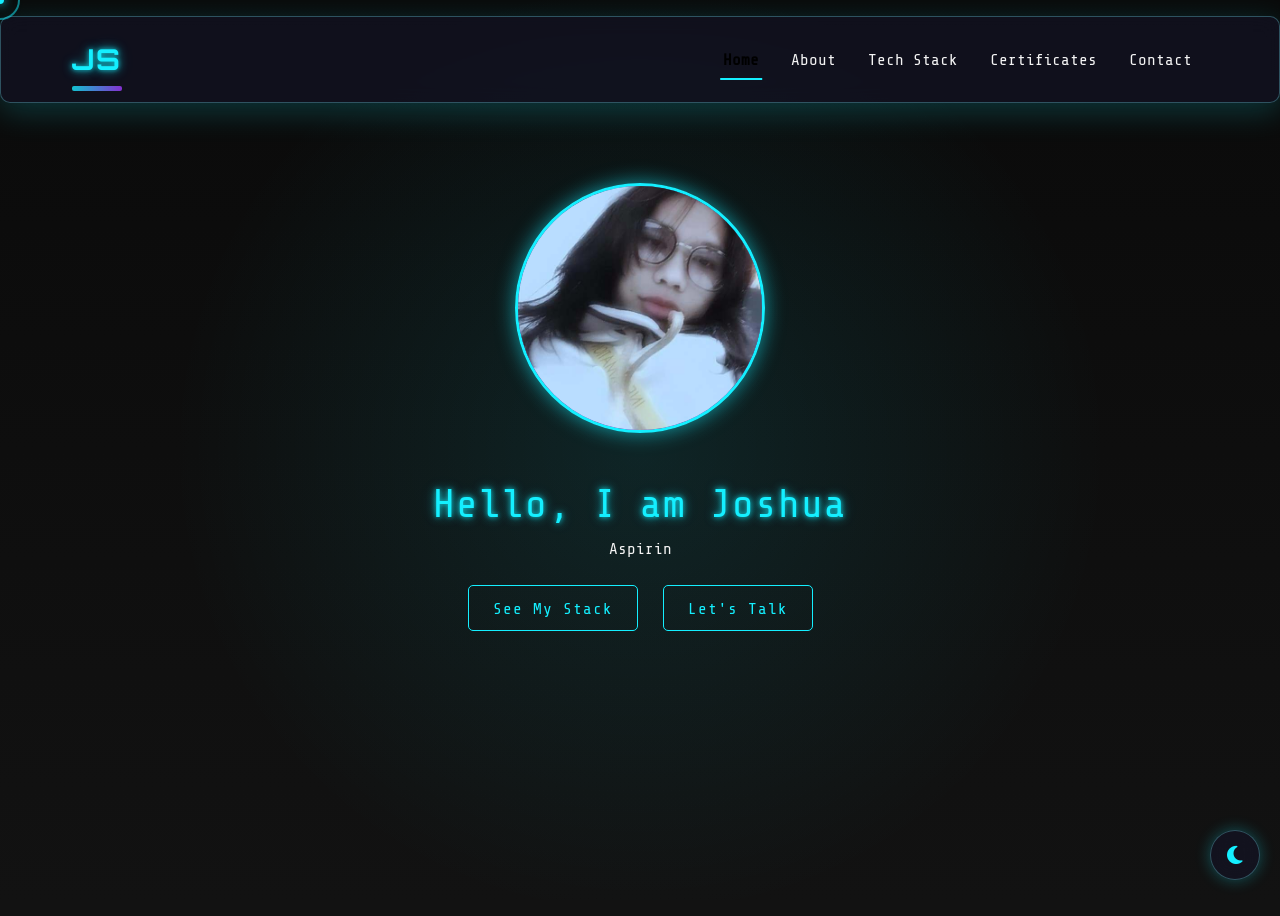
==== portfoliooo/index.html @ 91bd3d28 "Add files via upload" ====
<!-- index.html for Joshua's Cyberpunk Portfolio -->
<!DOCTYPE html>
<html lang="en">
<head>
  <meta charset="UTF-8">
  <meta name="viewport" content="width=device-width, initial-scale=1.0">
  <title>Joshua Santelices | Portfolio</title>
  <!-- Bootstrap CSS -->
  <link href="https://cdn.jsdelivr.net/npm/bootstrap@5.3.0-alpha1/dist/css/bootstrap.min.css" rel="stylesheet">
  <!-- Font Awesome Icons -->
  <link rel="stylesheet" href="https://cdnjs.cloudflare.com/ajax/libs/font-awesome/6.4.0/css/all.min.css">
  <!-- AOS Library for scroll animations -->
  <link href="https://unpkg.com/aos@2.3.1/dist/aos.css" rel="stylesheet">
  <!-- Custom CSS Files -->
  <link rel="stylesheet" href="css/style.css">
  <link rel="stylesheet" href="css/navbar.css">
  <link rel="stylesheet" href="css/cursor.css">
</head>
<body>
  <!-- Background elements -->
  <div class="bg-cyber"></div>
  <div class="bg-circuit"></div>
  
  <!-- Custom cursor elements -->
  <div class="cursor-dot"></div>
  <div class="cursor-outline"></div>
  
  <!-- Eto 'yung navbar bro, smooth transition lang para chill yung vibes -->
  <header>
    <nav class="navbar navbar-expand-lg glass-panel">
      <div class="container">
        <a class="navbar-brand neon-text" href="index.html">JS</a>
        <button class="navbar-toggler" type="button" data-bs-toggle="collapse" data-bs-target="#navbarNav">
          <span class="navbar-toggler-icon"></span>
        </button>
        <div class="collapse navbar-collapse" id="navbarNav">
          <ul class="navbar-nav ms-auto">
            <li class="nav-item">
              <a class="nav-link active" href="index.html">Home</a>
            </li>
            <li class="nav-item">
              <a class="nav-link" href="about.html">About</a>
            </li>
            <li class="nav-item">
              <a class="nav-link" href="tech-stack.html">Tech Stack</a>
            </li>
            <li class="nav-item">
              <a class="nav-link" href="certificates.html">Certificates</a>
            </li>
            <li class="nav-item">
              <a class="nav-link" href="contact.html">Contact</a>
            </li>
          </ul>
        </div>
      </div>
    </nav>
  </header>

  <main>
    <!-- Home Page Content - G na to pre, perfect homepage na to 👌 -->
    <section id="home" class="section">
      <div class="container">
        <div class="row justify-content-center text-center">
          <div class="col-md-10">
            <!-- Profile picture with enhanced animation, now centered at top -->
            <div class="d-flex justify-content-center mb-5">
              <div class="profile-pic-container" data-aos="zoom-in" data-aos-duration="1000">
                <div class="profile-pic enhanced">
                  <img src="assets/images/profile.png" alt="Joshua Santelices">
                </div>
              </div>
            </div>
            
            <!-- Main headline -->
            <h1 class="mt-4 neon-text" data-aos="fade-up" data-aos-delay="200">Hello, I am Joshua</h1>
            
            <!-- Typewriter effect text -->
            <div class="typewriter-container" data-aos="fade-up" data-aos-delay="400">
              <p class="typewriter">Aspiring Cybersecurity Professional</p>
            </div>
            
            <!-- CTA Buttons - G na 'to bro, dito yung mga call to action buttons mo -->
            <div class="cta-buttons mt-4" data-aos="fade-up" data-aos-delay="600">
              <a href="tech-stack.html" class="cyber-btn me-3"><span class="btn-text">See My Stack</span></a>
              <a href="contact.html" class="cyber-btn"><span class="btn-text">Let's Talk</span></a>
            </div>
          </div>
        </div>
      </div>
    </section>
  </main>
  
  <!-- Dark/Light Mode Toggle -->
  <div class="mode-toggle" id="modeToggle">
    <i class="fas fa-moon"></i>
  </div>

  <!-- Bootstrap JS -->
  <script src="https://cdn.jsdelivr.net/npm/bootstrap@5.3.0-alpha1/dist/js/bootstrap.bundle.min.js"></script>
  <!-- AOS JS -->
  <script src="https://unpkg.com/aos@2.3.1/dist/aos.js"></script>
  <!-- Custom JS -->
  <script src="js/script.js"></script>
  <script src="js/cursor.js"></script>
</body>
</html>
---- portfoliooo/css/style.css ----
@import url('https://fonts.googleapis.com/css2?family=Orbitron:wght@400;500;600;700;800;900&family=Share+Tech+Mono&display=swap');

:root {
  --bg-dark: #121212;
  --bg-darker: #0a0a0a;
  --text-color: #f4f4f4;
  --primary-color: #14efff; /* Neon Blue - main neon color */
  --primary-color-rgb: 20, 239, 255; /* RGB values for effects */
  --secondary-color: #a239ff; /* Neon Purple - secondary neon color */
  --secondary-color-rgb: 162, 57, 255; /* RGB values for effects */
  --accent-color: #ff2975; /* Neon Pink - accent color */
  --accent-color-rgb: 255, 41, 117; /* RGB values for effects */
  --glass-bg: rgba(20, 20, 40, 0.6);
  --glass-border: rgba(120, 239, 255, 0.3);
  --glass-shadow: 0 8px 32px 0 rgba(20, 239, 255, 0.2);
  --btn-hover: #e040fb; /* Button hover state */
  --timeline-bg: #1a1a1a;
  --timeline-accent: #7c4dff;
  --glass-blur: 10px;
  --transition-speed: 0.3s;
  --radius-sm: 5px;
  --radius-md: 10px;
  --radius-lg: 15px;
  --radius-circle: 50%;
  --gap-sm: 0.5rem;
  --gap-md: 1rem;
  --gap-lg: 2rem;
}

body.light-mode {
  --bg-dark: #f0f4ff; /* Main background */
  --bg-darker: #e0e5eb;
  --text-color: #1a1a1a; /* Standard text color */
  --primary-color: #00bcd4; /* Highlights, links, buttons */
  --primary-color-rgb: 0, 188, 212; /* RGB values for effects */
  --secondary-color: #9c27b0; /* Secondary highlights, icons */
  --secondary-color-rgb: 156, 39, 176; /* RGB values for effects */
  --accent-color: #e040fb; /* Accent color */
  --accent-color-rgb: 224, 64, 251; /* RGB values for effects */
  --glass-bg: rgba(255, 255, 255, 0.6); /* Semi-transparent panels with blur */
  --glass-border: rgba(20, 188, 212, 0.3);
  --glass-shadow: 0 8px 32px 0 rgba(0, 0, 0, 0.1);
  --btn-hover: #e040fb; /* Hover state for interactive elements */
  --timeline-bg: #ffffff; /* Background for education timeline */
  --timeline-accent: #7c4dff; /* Accent color for timeline markers */
}

* {
  margin: 0;
  padding: 0;
  box-sizing: border-box;
  font-family: 'Share Tech Mono', monospace;
  cursor: none;
}

body {
  background-color: var(--bg-dark);
  color: var(--text-color);
  overflow-x: hidden;
  position: relative;
  min-height: 100vh;
}

.bg-cyber {
  position: fixed;
  top: 0;
  left: 0;
  width: 100%;
  height: 100%;
  background: linear-gradient(to bottom, var(--bg-darker), var(--bg-dark));
  z-index: -1;
  overflow: hidden;
}

.bg-cyber::before {
  content: '';
  position: absolute;
  top: 0;
  left: 0;
  right: 0;
  bottom: 0;
  background: radial-gradient(circle at 50% 50%, rgba(20, 239, 255, 0.1), transparent 60%);
  z-index: -1;
}

body.light-mode .bg-cyber::before {
  background: radial-gradient(circle at 50% 50%, rgba(20, 239, 255, 0.2), transparent 70%);
}

.bg-circuit {
  position: fixed;
  top: 0;
  left: 0;
  width: 100%;
  height: 100%;
  background-image: url('../assets/images/circuit-pattern.svg');
  background-size: cover;
  opacity: 0.05;
  z-index: -999;
  pointer-events: none;
}

body.light-mode .bg-circuit {
  opacity: 0.07;
  filter: contrast(1.2) brightness(0.8);
  background-blend-mode: multiply;
}

.glass-panel {
  background: var(--glass-bg);
  backdrop-filter: blur(var(--glass-blur));
  -webkit-backdrop-filter: blur(var(--glass-blur));
  border: 1px solid var(--glass-border);
  box-shadow: var(--glass-shadow);
  border-radius: var(--radius-md);
  padding: var(--gap-lg);
  margin: 1rem 0;
  transition: all var(--transition-speed) ease;
}

body.light-mode .glass-panel {
  box-shadow: 0 8px 32px 0 rgba(0, 0, 0, 0.1);
}

.glass-panel:hover {
  box-shadow: 0 10px 40px 0 rgba(var(--primary-color-rgb), 0.2);
  border-color: rgba(var(--primary-color-rgb), 0.3);
}

.neon-text {
  color: var(--primary-color);
  text-shadow: 0 0 5px rgba(var(--primary-color-rgb), 0.7), 
               0 0 10px rgba(var(--primary-color-rgb), 0.5),
               0 0 15px rgba(var(--primary-color-rgb), 0.3);
  letter-spacing: 1px;
  transition: all var(--transition-speed) ease;
}

body.light-mode .neon-text {
  text-shadow: 0 0 3px rgba(var(--primary-color-rgb), 0.5),
               0 0 7px rgba(var(--primary-color-rgb), 0.2);
}

.neon-text:hover {
  text-shadow: 0 0 10px rgba(var(--primary-color-rgb), 0.8),
               0 0 20px rgba(var(--primary-color-rgb), 0.5),
               0 0 30px rgba(var(--primary-color-rgb), 0.3);
}

.cyber-btn {
  position: relative;
  display: inline-block;
  background: transparent;
  color: var(--primary-color);
  border: 1px solid var(--primary-color);
  padding: 0.6rem 1.5rem;
  border-radius: var(--radius-sm);
  font-family: 'Orbitron', sans-serif;
  font-weight: 500;
  letter-spacing: 1px;
  overflow: hidden;
  transition: all var(--transition-speed) ease;
  z-index: 1;
  cursor: none;
  text-decoration: none;
}

.cyber-btn::before {
  content: '';
  position: absolute;
  top: 0;
  left: -100%;
  width: 100%;
  height: 100%;
  background: linear-gradient(90deg, transparent, rgba(var(--primary-color-rgb), 0.4), transparent);
  transition: all var(--transition-speed) ease;
  z-index: -1;
}

.cyber-btn:hover {
  color: #fff;
  box-shadow: 0 0 15px rgba(var(--primary-color-rgb), 0.5);
  transform: translateY(-2px);
}

body.light-mode .cyber-btn:hover {
  color: #fff;
  background-color: rgba(var(--primary-color-rgb), 0.1);
  box-shadow: 0 0 15px rgba(var(--primary-color-rgb), 0.3);
}

.neon-border {
  border: 2px solid var(--primary-color);
  box-shadow: 0 0 5px rgba(var(--primary-color-rgb), 0.7),
              inset 0 0 5px rgba(var(--primary-color-rgb), 0.7),
              0 0 10px rgba(var(--primary-color-rgb), 0.3);
  transition: all var(--transition-speed) ease;
}

body.light-mode .neon-border {
  box-shadow: 0 0 5px rgba(var(--primary-color-rgb), 0.5),
              inset 0 0 5px rgba(var(--primary-color-rgb), 0.5);
}

.profile-pic {
  width: 250px;
  height: 250px;
  border-radius: var(--radius-circle);
  border: 3px solid var(--primary-color);
  position: relative;
  overflow: hidden;
  transition: all var(--transition-speed) ease;
  box-shadow: 0 0 20px rgba(var(--primary-color-rgb), 0.6);
}

body.light-mode .profile-pic {
  box-shadow: 0 0 15px rgba(var(--primary-color-rgb), 0.4);
}

.profile-pic img {
  width: 100%;
  height: 100%;
  object-fit: cover;
  transition: all var(--transition-speed) ease;
}

.profile-pic.enhanced::before {
  content: '';
  position: absolute;
  top: -5px;
  left: -5px;
  right: -5px;
  bottom: -5px;
  border-radius: var(--radius-circle);
  background: conic-gradient(var(--primary-color), var(--secondary-color), var(--primary-color));
  z-index: -1;
  animation: rotate 4s linear infinite;
  opacity: 0.8;
}

body.light-mode .profile-pic.enhanced::before {
  opacity: 0.6;
}

.profile-pic.enhanced::after {
  content: '';
  position: absolute;
  top: -12px;
  left: -12px;
  right: -12px;
  bottom: -12px;
  border-radius: var(--radius-circle);
  background: conic-gradient(var(--secondary-color), var(--primary-color), var(--secondary-color));
  z-index: -2;
  animation: rotate 6s linear infinite reverse;
  opacity: 0.4;
}

body.light-mode .profile-pic.enhanced::after {
  opacity: 0.3;
}

.mode-toggle {
  position: fixed;
  bottom: 20px;
  right: 20px;
  width: 50px;
  height: 50px;
  border-radius: var(--radius-circle);
  background: var(--glass-bg);
  border: 1px solid var(--glass-border);
  display: flex;
  align-items: center;
  justify-content: center;
  cursor: pointer;
  z-index: 100;
  transition: all var(--transition-speed) ease;
  box-shadow: 0 0 15px rgba(var(--primary-color-rgb), 0.3);
  backdrop-filter: blur(var(--glass-blur));
  -webkit-backdrop-filter: blur(var(--glass-blur));
}

.mode-toggle:hover {
  transform: rotate(15deg) scale(1.1);
  box-shadow: 0 0 20px rgba(var(--primary-color-rgb), 0.5);
}

.mode-toggle i {
  color: var(--primary-color);
  font-size: 1.3rem;
  transition: all var(--transition-speed) ease;
}

.mode-toggle:hover i {
  transform: rotate(-15deg);
  color: var(--secondary-color);
}

.container {
  max-width: 1200px;
  margin: 0 auto;
  padding: 0 2rem;
}

.section {
  padding: 4rem 0;
}

@media (max-width: 768px) {
  .section {
    padding: 2rem 0;
  }
  
  .profile-pic {
    width: 200px;
    height: 200px;
  }
}

@media (max-width: 576px) {
  .profile-pic {
    width: 150px;
    height: 150px;
  }
}

.fade-in {
  opacity: 0;
  transform: translateY(20px);
  transition: opacity 0.6s ease, transform 0.6s ease;
}

.fade-in.active {
  opacity: 1;
  transform: translateY(0);
}

::-webkit-scrollbar {
  width: 8px;
}

::-webkit-scrollbar-track {
  background: var(--bg-darker);
}

::-webkit-scrollbar-thumb {
  background: var(--primary-color);
  border-radius: 10px;
}

::-webkit-scrollbar-thumb:hover {
  background: var(--secondary-color);
}

/* ----- PRELOADER STYLES ----- */
/* Para may cool loading animation bago mag-load ang site */

.preloader {
  position: fixed;
  top: 0;
  left: 0;
  width: 100%;
  height: 100%;
  background-color: var(--bg-dark);
  display: flex;
  justify-content: center;
  align-items: center;
  z-index: 9999;
  transition: opacity 0.5s ease;
}

.preloader-hidden {
  opacity: 0;
  pointer-events: none;
}

.preloader-content {
  text-align: center;
}

.cyber-spinner {
  width: 60px;
  height: 60px;
  margin: 0 auto 20px;
  border: 3px solid transparent;
  border-top: 3px solid var(--primary-color);
  border-right: 3px solid var(--secondary-color);
  border-radius: 50%;
  animation: spin 1s linear infinite;
  position: relative;
}

.cyber-spinner::before {
  content: '';
  position: absolute;
  top: -10px;
  left: -10px;
  right: -10px;
  bottom: -10px;
  border: 1px solid var(--primary-color);
  border-radius: 50%;
  animation: pulse 2s linear infinite;
}

.loading-text {
  font-family: 'Share Tech Mono', monospace;
  color: var(--primary-color);
  font-size: 1.2rem;
  letter-spacing: 3px;
}

.dot {
  animation: blink 1.4s infinite;
  opacity: 0;
}

.dot:nth-child(2) {
  animation-delay: 0.2s;
}

.dot:nth-child(3) {
  animation-delay: 0.4s;
}

@keyframes blink {
  0% { opacity: 0; }
  50% { opacity: 1; }
  100% { opacity: 0; }
}

@keyframes spin {
  0% { transform: rotate(0deg); }
  100% { transform: rotate(360deg); }
}

@keyframes pulse {
  0% { 
    transform: scale(1);
    opacity: 0.6;
  }
  50% { 
    transform: scale(1.1);
    opacity: 0.2;
  }
  100% { 
    transform: scale(1);
    opacity: 0.6;
  }
}

/* ----- PAGE TRANSITION EFFECTS ----- */
/* Para smooth yung transitions between pages */

.page-transition-out {
  opacity: 0;
  transform: translateY(-20px);
  transition: opacity 0.3s ease, transform 0.3s ease;
}

.page-loaded main {
  animation: fadeIn 0.5s ease forwards;
}

@keyframes fadeIn {
  from {
    opacity: 0;
    transform: translateY(20px);
  }
  to {
    opacity: 1;
    transform: translateY(0);
  }
}

.animate-in {
  animation: slideUp 0.5s ease forwards;
}

@keyframes slideUp {
  from {
    opacity: 0;
    transform: translateY(30px);
  }
  to {
    opacity: 1;
    transform: translateY(0);
  }
}

/* Enhanced profile image pulse animation */
@keyframes pulse {
  0% {
    box-shadow: 0 0 20px rgba(var(--primary-color-rgb), 0.6);
  }
  50% {
    box-shadow: 0 0 30px rgba(var(--primary-color-rgb), 0.8);
  }
  100% {
    box-shadow: 0 0 20px rgba(var(--primary-color-rgb), 0.6);
  }
}

.profile-pic.pulse {
  animation: pulse 2s ease-in-out;
}
---- portfoliooo/css/navbar.css ----
.navbar {
  padding: 1rem 0;
  transition: all 0.3s ease;
  margin: 1rem 0;
  border-radius: 10px;
}

.navbar-brand {
  font-family: 'Orbitron', sans-serif;
  font-size: 1.8rem;
  font-weight: 700;
  letter-spacing: 2px;
  position: relative;
}

/* Eto yung glow effect sa brand name, para glow siya sa page */
.navbar-brand::after {
  content: '';
  position: absolute;
  width: 100%;
  height: 5px;
  background: linear-gradient(90deg, var(--primary-color), var(--secondary-color));
  bottom: -5px;
  left: 0;
  border-radius: 2px;
  opacity: 0.8;
}

.navbar-toggler {
  border: none;
  background: rgba(20, 239, 255, 0.2);
  padding: 0.5rem;
  border-radius: 5px;
  cursor: none;
}

.navbar-toggler:focus {
  box-shadow: 0 0 10px rgba(20, 239, 255, 0.5);
}

.navbar-toggler-icon {
  background-image: url("data:image/svg+xml,%3csvg xmlns='http://www.w3.org/2000/svg' viewBox='0 0 30 30'%3e%3cpath stroke='rgba(20, 239, 255, 0.8)' stroke-linecap='round' stroke-miterlimit='10' stroke-width='2' d='M4 7h22M4 15h22M4 23h22'/%3e%3c/svg%3e");
}

.nav-link {
  color: var(--text-color);
  font-family: 'Share Tech Mono', monospace;
  font-size: 1rem;
  font-weight: 400;
  margin: 0 0.5rem;
  padding: 0.5rem 1rem;
  position: relative;
  overflow: hidden;
  z-index: 1;
  transition: all 0.3s ease;
  cursor: none;
}

/* yung hover effect sa navigation links */
.nav-link::before {
  content: '';
  position: absolute;
  bottom: 0;
  left: 50%;
  width: 0;
  height: 2px;
  background: var(--primary-color);
  transition: all 0.3s ease;
  z-index: -1;
  transform: translateX(-50%);
}

.nav-link:hover {
  color: var(--primary-color);
}

.nav-link:hover::before {
  width: 80%;
}

.nav-link.active {
  color: var(--primary-color);
  font-weight: 600;
}

.nav-link.active::before {
  width: 80%;
  height: 2px;
}

/* Responsive styles for navbar */
@media (max-width: 991.98px) {
  .navbar-collapse {
    background: var(--glass-bg);
    backdrop-filter: blur(10px);
    padding: 1rem;
    border-radius: 10px;
    margin-top: 1rem;
    border: 1px solid var(--glass-border);
  }

  .nav-link {
    padding: 0.7rem 1rem;
    margin: 0.2rem 0;
    border-radius: 5px;
  }
  
  .nav-link:hover, .nav-link.active {
    background: rgba(20, 239, 255, 0.1);
  }
}
---- portfoliooo/css/cursor.css ----
/* Hide default cursor when custom cursor is active */
* {
  cursor: none !important;
}

.cursor-dot, 
.cursor-outline {
  pointer-events: none;
  position: fixed;
  top: 0;
  left: 0;
  transform: translate(-50%, -50%);
  border-radius: 50%;
  z-index: 9999;
}

/* Inner dot of cursor */
.cursor-dot {
  width: 8px;
  height: 8px;
  background-color: var(--primary-color);
  box-shadow: 0 0 10px rgba(20, 239, 255, 0.8), 
              0 0 20px rgba(20, 239, 255, 0.4),
              0 0 30px rgba(20, 239, 255, 0.2);
  transition: opacity 0.15s ease-in-out, transform 0.15s ease-in-out;
}

/* Outer ring of cursor */
.cursor-outline {
  width: 40px;
  height: 40px;
  background-color: transparent;
  border: 2px solid rgba(20, 239, 255, 0.5);
  transition: transform 0.3s ease-in-out, width 0.3s ease-in-out, height 0.3s ease-in-out;
}

/* Cursor trails - multiple elements will be created via JS */
.cursor-trail {
  position: fixed;
  width: 20px;
  height: 20px;
  background: radial-gradient(circle, var(--primary-color) 0%, rgba(20, 239, 255, 0) 70%);
  border-radius: 50%;
  pointer-events: none;
  opacity: 0.7;
  z-index: 9998;
  filter: blur(4px);
  mix-blend-mode: screen;
  transition: opacity 0.5s ease;
}

/* Cursor style changes on clickable elements */
a:hover ~ .cursor-dot,
button:hover ~ .cursor-dot,
input:hover ~ .cursor-dot,
.clickable:hover ~ .cursor-dot {
  transform: translate(-50%, -50%) scale(1.5);
  background-color: var(--secondary-color);
}

a:hover ~ .cursor-outline,
button:hover ~ .cursor-outline,
input:hover ~ .cursor-outline,
.clickable:hover ~ .cursor-outline {
  transform: translate(-50%, -50%) scale(1.5);
  border-color: var(--secondary-color);
  width: 30px;
  height: 30px;
  opacity: 0.8;
}

/* Hide on touch devices */
@media (hover: none) and (pointer: coarse) {
  .cursor-dot,
  .cursor-outline,
  .cursor-trail {
    display: none;
  }
  
  * {
    cursor: auto !important;
  }
}
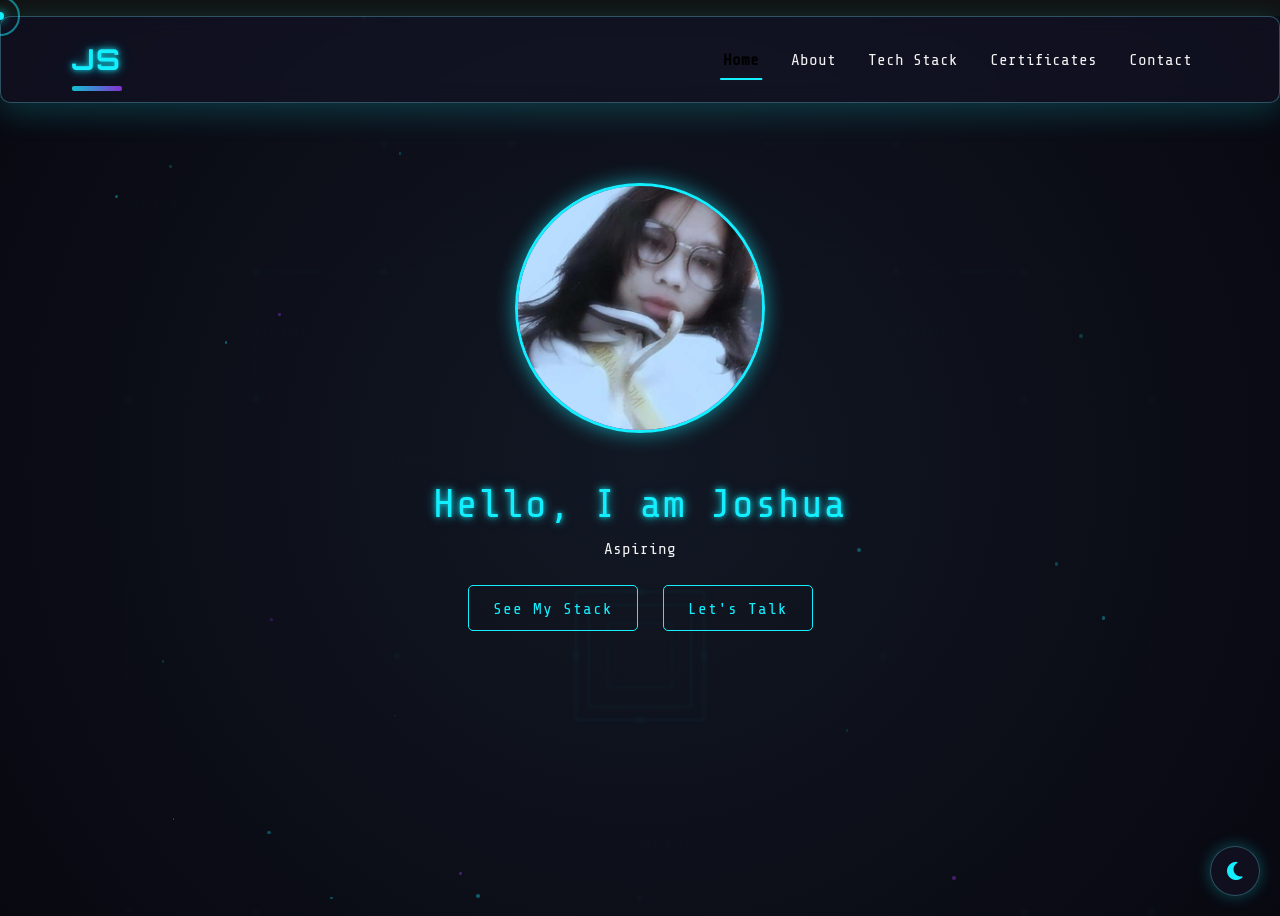
==== commit c2f36091: "Add files via upload bg changes" ====
--- a/portfoliooo/index.html
+++ b/portfoliooo/index.html
@@ -17,9 +17,10 @@
   <link rel="stylesheet" href="css/cursor.css">
 </head>
 <body>
-  <!-- Background elements -->
-  <div class="bg-cyber"></div>
-  <div class="bg-circuit"></div>
+  <!-- Enhanced Background elements with multi-layer 3D effect -->
+  <div class="bg-layer-1"></div>
+  <div class="bg-layer-2"></div>
+  <div class="bg-layer-3"></div>
   
   <!-- Custom cursor elements -->
   <div class="cursor-dot"></div>
--- a/portfoliooo/css/style.css
+++ b/portfoliooo/css/style.css
@@ -59,6 +59,8 @@
   overflow-x: hidden;
   position: relative;
   min-height: 100vh;
+  perspective: 1000px;
+  transform-style: preserve-3d;
 }
 
 .bg-cyber {
@@ -104,6 +106,52 @@
   opacity: 0.07;
   filter: contrast(1.2) brightness(0.8);
   background-blend-mode: multiply;
+}
+
+.bg-layer-1, .bg-layer-2, .bg-layer-3 {
+  position: fixed;
+  top: 0;
+  left: 0;
+  width: 100%;
+  height: 100%;
+  pointer-events: none;
+  transition: opacity 0.5s ease;
+}
+
+.bg-layer-1 {
+  background: radial-gradient(circle at center, #121824 0%, #080810 100%);
+  z-index: -1002;
+}
+
+.bg-layer-2 {
+  background-image: url('../assets/images/enhanced-circuit.svg');
+  background-size: cover;
+  opacity: 0.07;
+  z-index: -1001;
+  filter: blur(1px);
+}
+
+.bg-layer-3 {
+  background-image: linear-gradient(rgba(20, 239, 255, 0.03) 1px, transparent 1px),
+                    linear-gradient(90deg, rgba(20, 239, 255, 0.03) 1px, transparent 1px);
+  background-size: 50px 50px;
+  opacity: 0.05;
+  z-index: -1000;
+}
+
+body.light-mode .bg-layer-1 {
+  background: radial-gradient(circle at center, #f0f4ff 0%, #e0e5eb 100%);
+}
+
+body.light-mode .bg-layer-2 {
+  opacity: 0.08;
+  filter: contrast(1.3) brightness(0.7) blur(1px);
+}
+
+body.light-mode .bg-layer-3 {
+  background-image: linear-gradient(rgba(0, 188, 212, 0.05) 1px, transparent 1px),
+                    linear-gradient(90deg, rgba(0, 188, 212, 0.05) 1px, transparent 1px);
+  opacity: 0.08;
 }
 
 .glass-panel {
